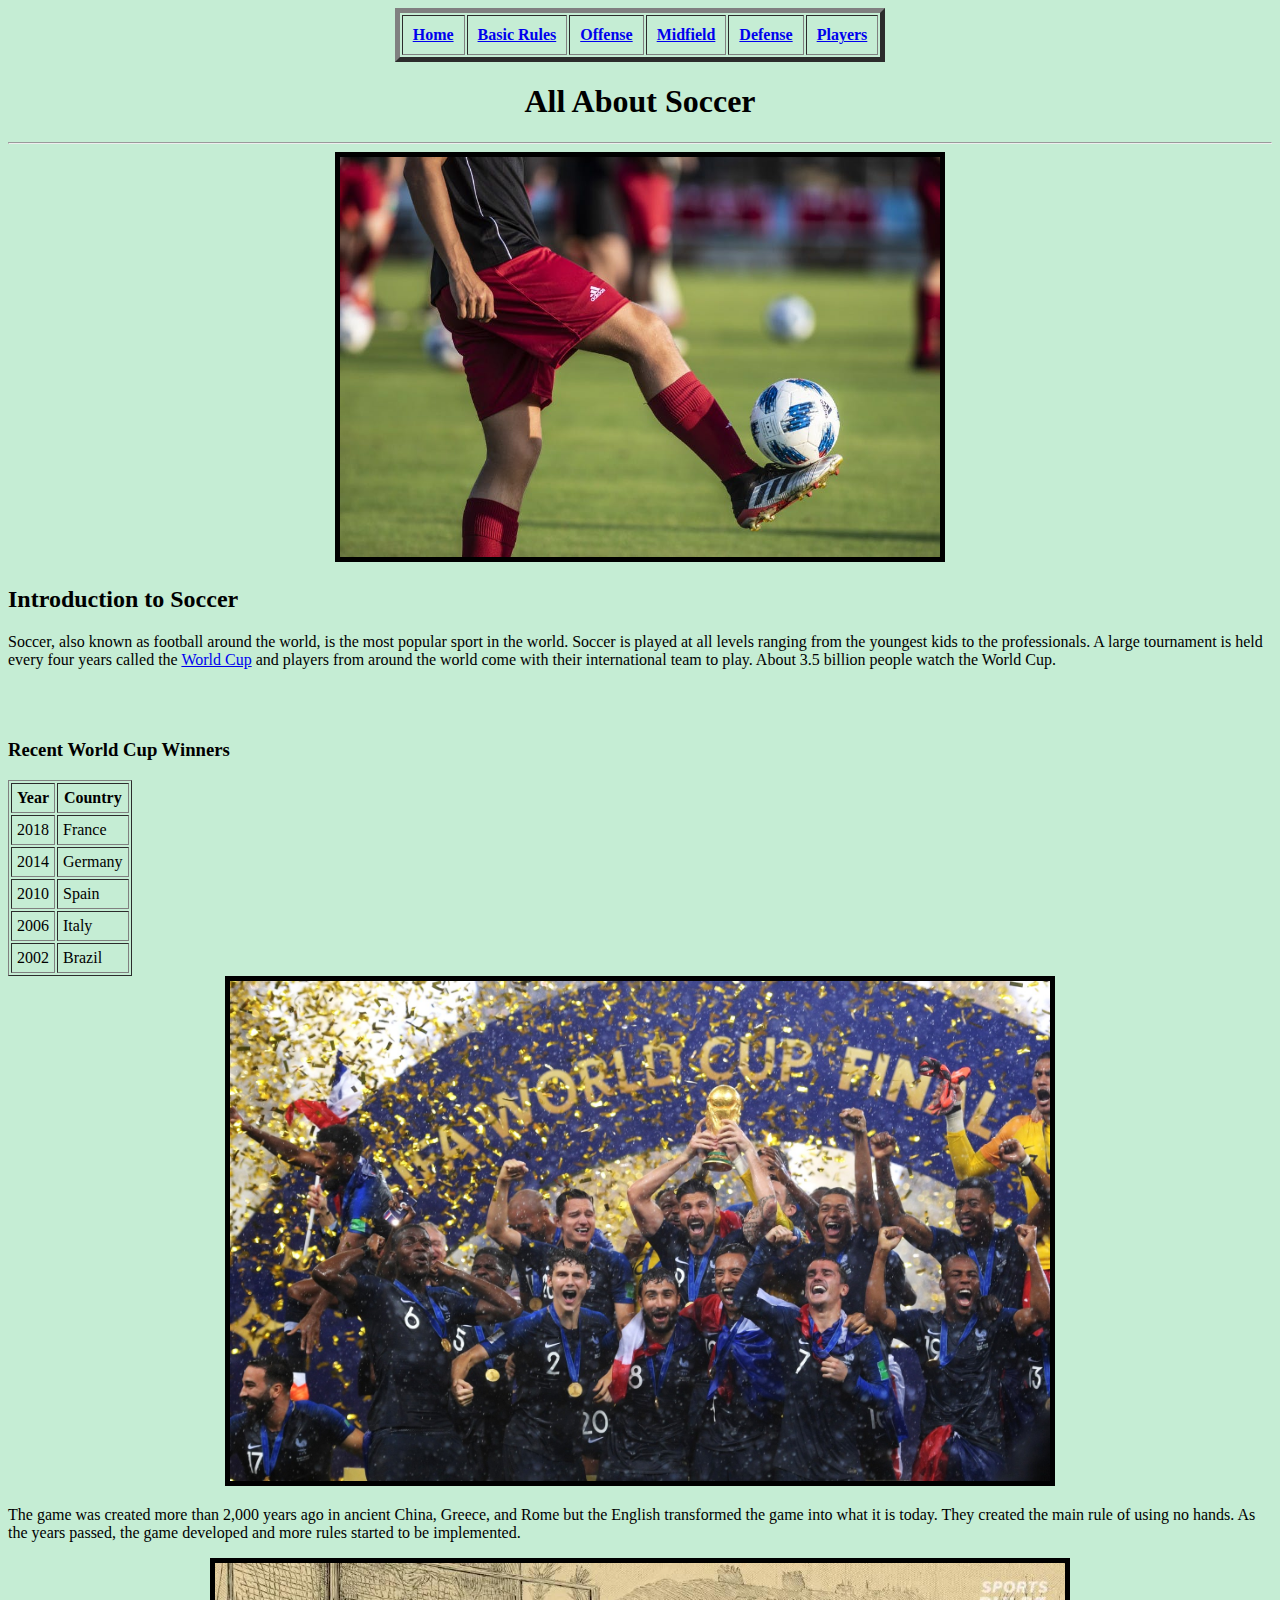
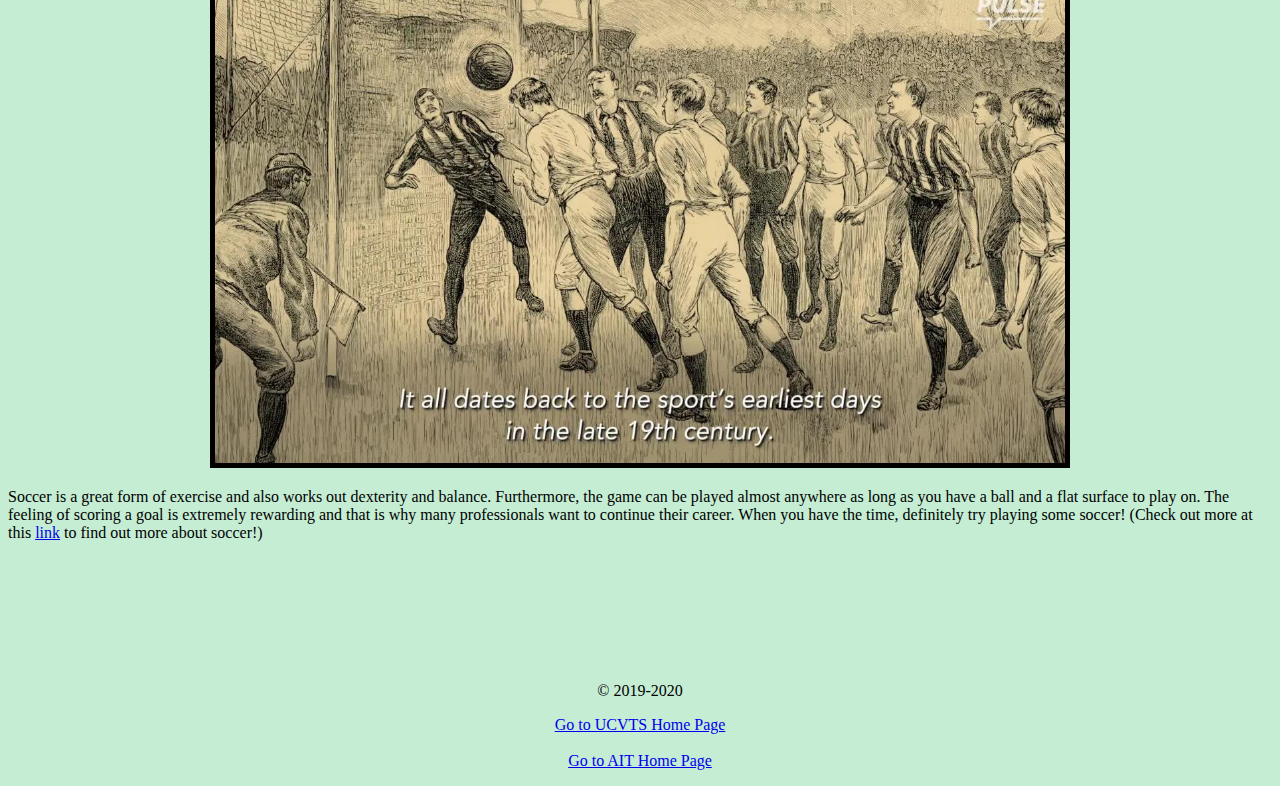
==== index.html @ c09c8e6d "final commit" ====
<!DOCTYPE html>

<html>
	<head>
			<meta charset="utf-8">
			<meta name="viewport" content="width=device-width, intitial-scale=1">

		<title>All About Soccer!</title>

	</head>

	<body style=background-color:#C5EDD4 >
		<div class="topnav">
	<center><table border=5 cellpadding=10>
		<tr>
  		<th><a class="active" href="#home">Home</a></th>
  		<th><a href="Basic_Rules.html">Basic Rules</a></th>
	  	<th><a href="Offense.html">Offense</a></th>
  		<th><a href="Midfield.html">Midfield</a></th>
			<th><a href="Defense.html">Defense</a></th>
			<th><a href="Players.html">Players</a></th>
		</tr>
	</table></center>
</div>
		<center> <h1>All About Soccer</h1> </center>

		<hr>
		<center> <img src="Images/HomepagePicture.sized-1000x1000.jpg" alt="Home Soccer" height="400" width="600" border=5> </center>
		<h2> Introduction to Soccer</h1>
		<p>
			Soccer, also known as football around the world, is the most popular sport in the world. Soccer is played at all levels ranging from the youngest kids to the professionals. A large tournament is held every four years called the <a href="https://en.wikipedia.org/wiki/FIFA_World_Cup">World Cup</a> and players from around the world come with their international team to play. About 3.5 billion people watch the World Cup.
		</p>
		<br></br>
		<h3>Recent World Cup Winners</h3>
		<table border="1" cellpadding="5">
			<tr>
						<th>Year</th>
						<th>Country</th>
				</tr>
				<tr>
					<td>2018</td>
					<td>France</td>
				</tr>
				<tr>
					<td>2014</td>
					<td>Germany</td>
				</tr>
				<tr>
					<td>2010</td>
					<td>Spain</td>
				</tr>
				<tr>
					<td>2006</td>
					<td>Italy</td>
				</tr>
				<tr>
					<td>2002</td>
					<td>Brazil</td>
				</tr>
	</table>
			<center> <img src="Images/WorldCup.jpg" alt="World Cup" height="500" width="820" border=5> </center>
		<p>
			The game was created more than 2,000 years ago in ancient China, Greece, and Rome but the English transformed the game into what it is today. They created the main rule of using no hands. As the years passed, the game developed and more rules started to be implemented.

		</p>
		<center><img src="Images/History.jpg" alt="History Soccer" height="500"width="850" border="5"></center>
		<p>

Soccer is a great form of exercise and also works out dexterity and balance. Furthermore, the game can be played almost anywhere as long as you have a ball and a flat surface to play on. The feeling of scoring a goal is extremely rewarding and that is why many professionals want to continue their career. When you have the time, definitely try playing some soccer!
(Check out more at this <a href="https://en.wikipedia.org/wiki/Association_football">link</a> to find out more about soccer!)

		</p>
		<footer>
			<center>
		<br></br><br></br><br></br>
		<p>	© 2019-2020 </p>
		<p><a href="https://www.ucvts.tec.nj.us">Go to UCVTS Home Page</a><br></br><a href="https://www.ucvts.tec.nj.us/Page/471">Go to AIT Home Page</a></p>
	</center>
		</footer>

	</body>
</html>
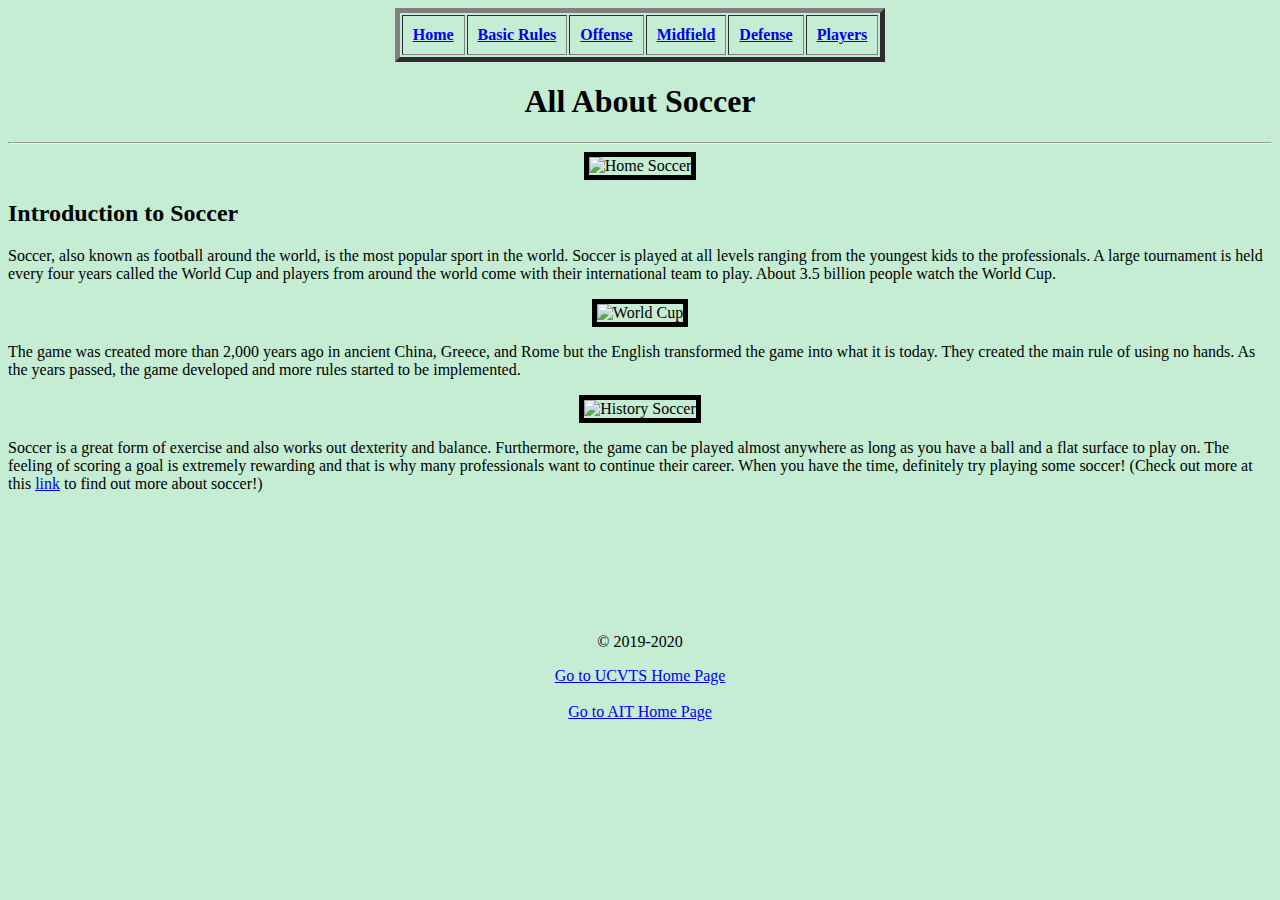
==== commit ebd02bf5: "first commit" ====
--- a/index.html
+++ b/index.html
@@ -4,12 +4,14 @@
 	<head>
 			<meta charset="utf-8">
 			<meta name="viewport" content="width=device-width, intitial-scale=1">
-
+			<link rel="stylesheet" href="style.css"/>
 		<title>All About Soccer!</title>
 
 	</head>
 
 	<body style=background-color:#C5EDD4 >
+
+		<div id="hero"></div>
 		<div class="topnav">
 	<center><table border=5 cellpadding=10>
 		<tr>
@@ -25,45 +27,17 @@
 		<center> <h1>All About Soccer</h1> </center>
 
 		<hr>
-		<center> <img src="Images/HomepagePicture.sized-1000x1000.jpg" alt="Home Soccer" height="400" width="600" border=5> </center>
+		<center> <img src="https://snworksceo.imgix.net/ids/8eeb6021-262d-4a4f-a2c3-6d05767fe104.sized-1000x1000.jpg?w=1000" alt="Home Soccer" height="400" width="600" border=5> </center>
 		<h2> Introduction to Soccer</h1>
 		<p>
-			Soccer, also known as football around the world, is the most popular sport in the world. Soccer is played at all levels ranging from the youngest kids to the professionals. A large tournament is held every four years called the <a href="https://en.wikipedia.org/wiki/FIFA_World_Cup">World Cup</a> and players from around the world come with their international team to play. About 3.5 billion people watch the World Cup.
+			Soccer, also known as football around the world, is the most popular sport in the world. Soccer is played at all levels ranging from the youngest kids to the professionals. A large tournament is held every four years called the World Cup and players from around the world come with their international team to play. About 3.5 billion people watch the World Cup.
 		</p>
-		<br></br>
-		<h3>Recent World Cup Winners</h3>
-		<table border="1" cellpadding="5">
-			<tr>
-						<th>Year</th>
-						<th>Country</th>
-				</tr>
-				<tr>
-					<td>2018</td>
-					<td>France</td>
-				</tr>
-				<tr>
-					<td>2014</td>
-					<td>Germany</td>
-				</tr>
-				<tr>
-					<td>2010</td>
-					<td>Spain</td>
-				</tr>
-				<tr>
-					<td>2006</td>
-					<td>Italy</td>
-				</tr>
-				<tr>
-					<td>2002</td>
-					<td>Brazil</td>
-				</tr>
-	</table>
-			<center> <img src="Images/WorldCup.jpg" alt="World Cup" height="500" width="820" border=5> </center>
+			<center> <img src="https://upload.wikimedia.org/wikipedia/commons/e/e5/France_champion_of_the_Football_World_Cup_Russia_2018.jpg" alt="World Cup" height="500" width="820" border=5> </center>
 		<p>
 			The game was created more than 2,000 years ago in ancient China, Greece, and Rome but the English transformed the game into what it is today. They created the main rule of using no hands. As the years passed, the game developed and more rules started to be implemented.
 
 		</p>
-		<center><img src="Images/History.jpg" alt="History Soccer" height="500"width="850" border="5"></center>
+		<center><img src="https://media.gannett-cdn.com/29906170001/29906170001_5797247396001_5797239734001-vs.jpg" alt="History Soccer" height="500"width="850" border="5"></center>
 		<p>
 
 Soccer is a great form of exercise and also works out dexterity and balance. Furthermore, the game can be played almost anywhere as long as you have a ball and a flat surface to play on. The feeling of scoring a goal is extremely rewarding and that is why many professionals want to continue their career. When you have the time, definitely try playing some soccer!
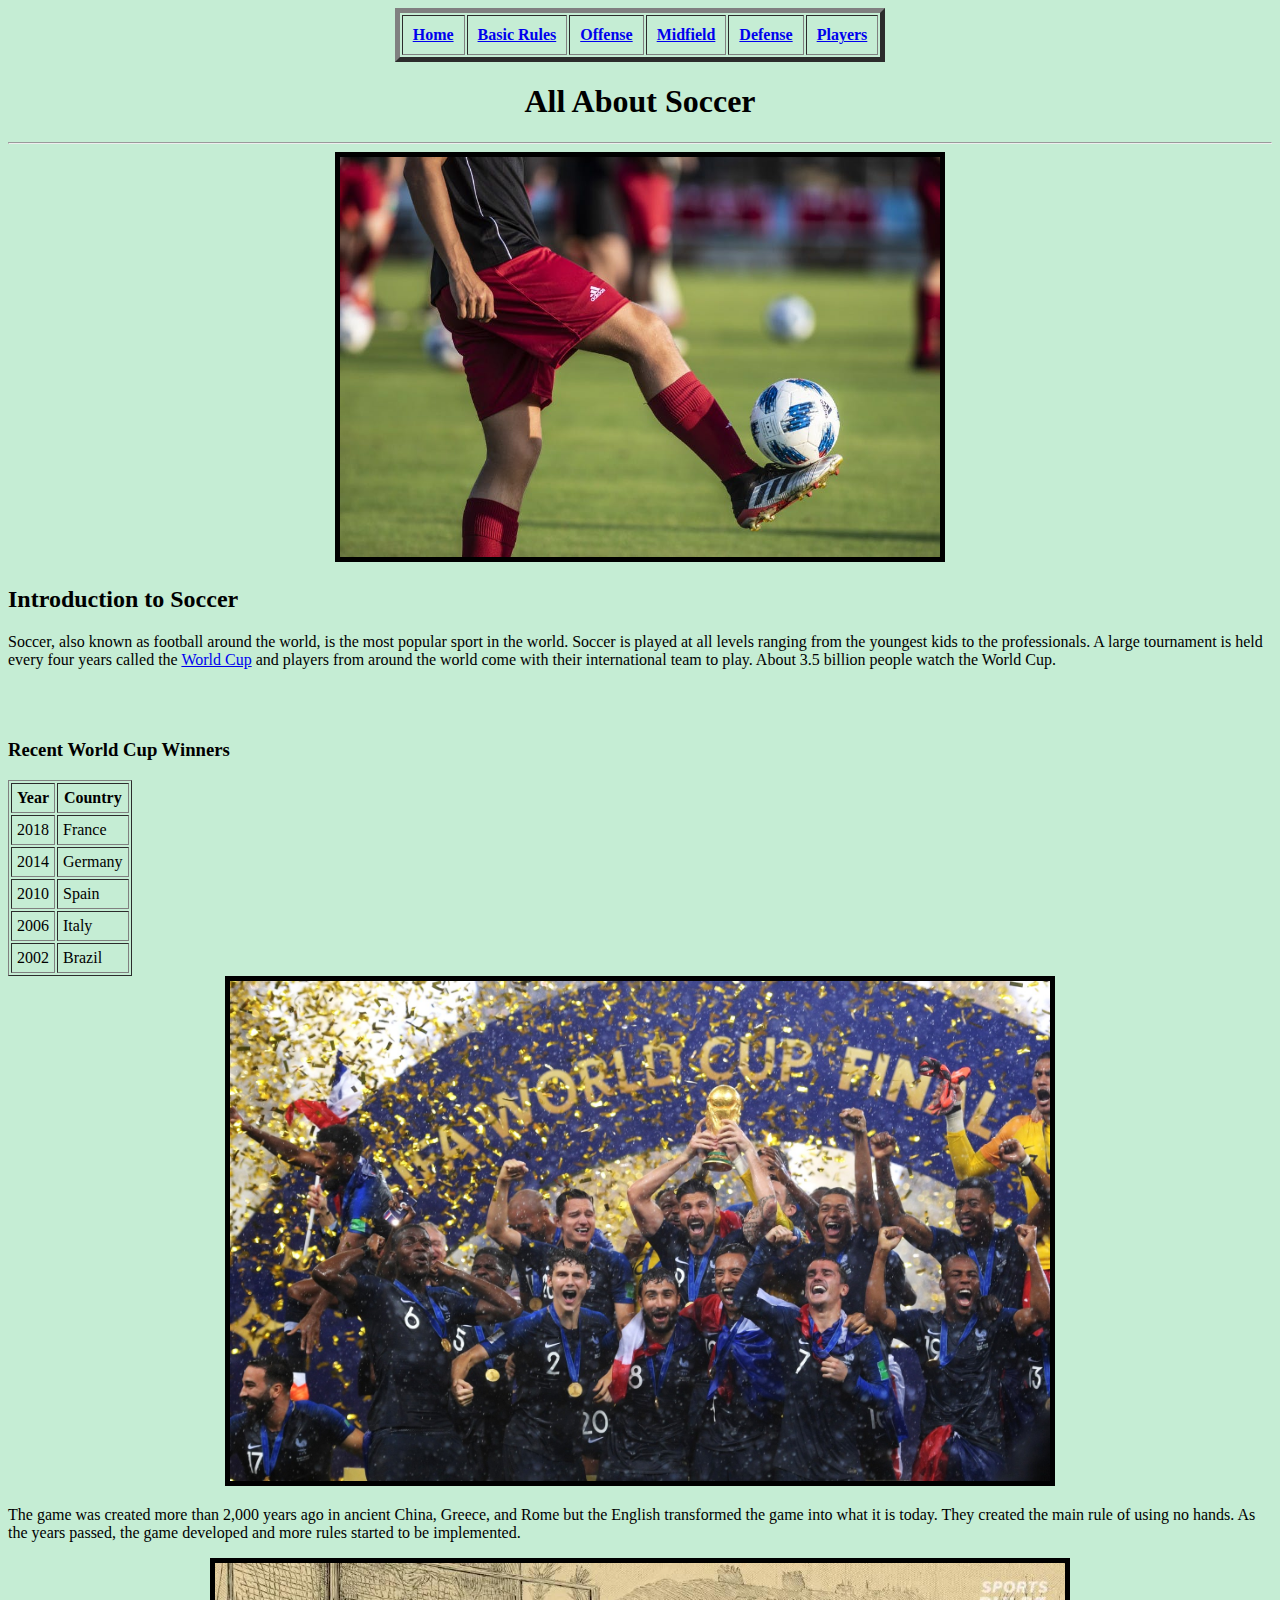
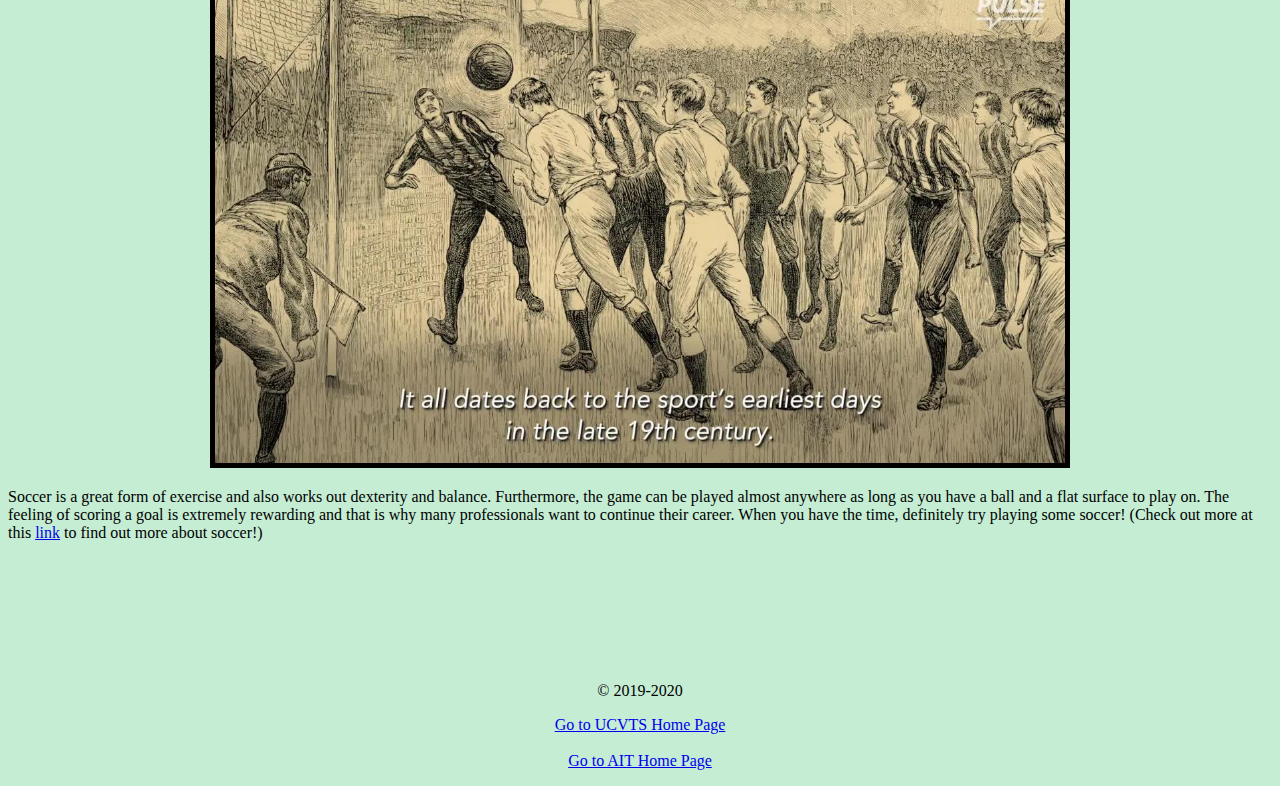
==== commit c25149ea: "Merge branch 'master' of github.com:rtakenaga/pset-1a" ====
--- a/index.html
+++ b/index.html
@@ -27,17 +27,45 @@
 		<center> <h1>All About Soccer</h1> </center>
 
 		<hr>
-		<center> <img src="https://snworksceo.imgix.net/ids/8eeb6021-262d-4a4f-a2c3-6d05767fe104.sized-1000x1000.jpg?w=1000" alt="Home Soccer" height="400" width="600" border=5> </center>
+		<center> <img src="Images/HomepagePicture.sized-1000x1000.jpg" alt="Home Soccer" height="400" width="600" border=5> </center>
 		<h2> Introduction to Soccer</h1>
 		<p>
-			Soccer, also known as football around the world, is the most popular sport in the world. Soccer is played at all levels ranging from the youngest kids to the professionals. A large tournament is held every four years called the World Cup and players from around the world come with their international team to play. About 3.5 billion people watch the World Cup.
+			Soccer, also known as football around the world, is the most popular sport in the world. Soccer is played at all levels ranging from the youngest kids to the professionals. A large tournament is held every four years called the <a href="https://en.wikipedia.org/wiki/FIFA_World_Cup">World Cup</a> and players from around the world come with their international team to play. About 3.5 billion people watch the World Cup.
 		</p>
-			<center> <img src="https://upload.wikimedia.org/wikipedia/commons/e/e5/France_champion_of_the_Football_World_Cup_Russia_2018.jpg" alt="World Cup" height="500" width="820" border=5> </center>
+		<br></br>
+		<h3>Recent World Cup Winners</h3>
+		<table border="1" cellpadding="5">
+			<tr>
+						<th>Year</th>
+						<th>Country</th>
+				</tr>
+				<tr>
+					<td>2018</td>
+					<td>France</td>
+				</tr>
+				<tr>
+					<td>2014</td>
+					<td>Germany</td>
+				</tr>
+				<tr>
+					<td>2010</td>
+					<td>Spain</td>
+				</tr>
+				<tr>
+					<td>2006</td>
+					<td>Italy</td>
+				</tr>
+				<tr>
+					<td>2002</td>
+					<td>Brazil</td>
+				</tr>
+	</table>
+			<center> <img src="Images/WorldCup.jpg" alt="World Cup" height="500" width="820" border=5> </center>
 		<p>
 			The game was created more than 2,000 years ago in ancient China, Greece, and Rome but the English transformed the game into what it is today. They created the main rule of using no hands. As the years passed, the game developed and more rules started to be implemented.
 
 		</p>
-		<center><img src="https://media.gannett-cdn.com/29906170001/29906170001_5797247396001_5797239734001-vs.jpg" alt="History Soccer" height="500"width="850" border="5"></center>
+		<center><img src="Images/History.jpg" alt="History Soccer" height="500"width="850" border="5"></center>
 		<p>
 
 Soccer is a great form of exercise and also works out dexterity and balance. Furthermore, the game can be played almost anywhere as long as you have a ball and a flat surface to play on. The feeling of scoring a goal is extremely rewarding and that is why many professionals want to continue their career. When you have the time, definitely try playing some soccer!
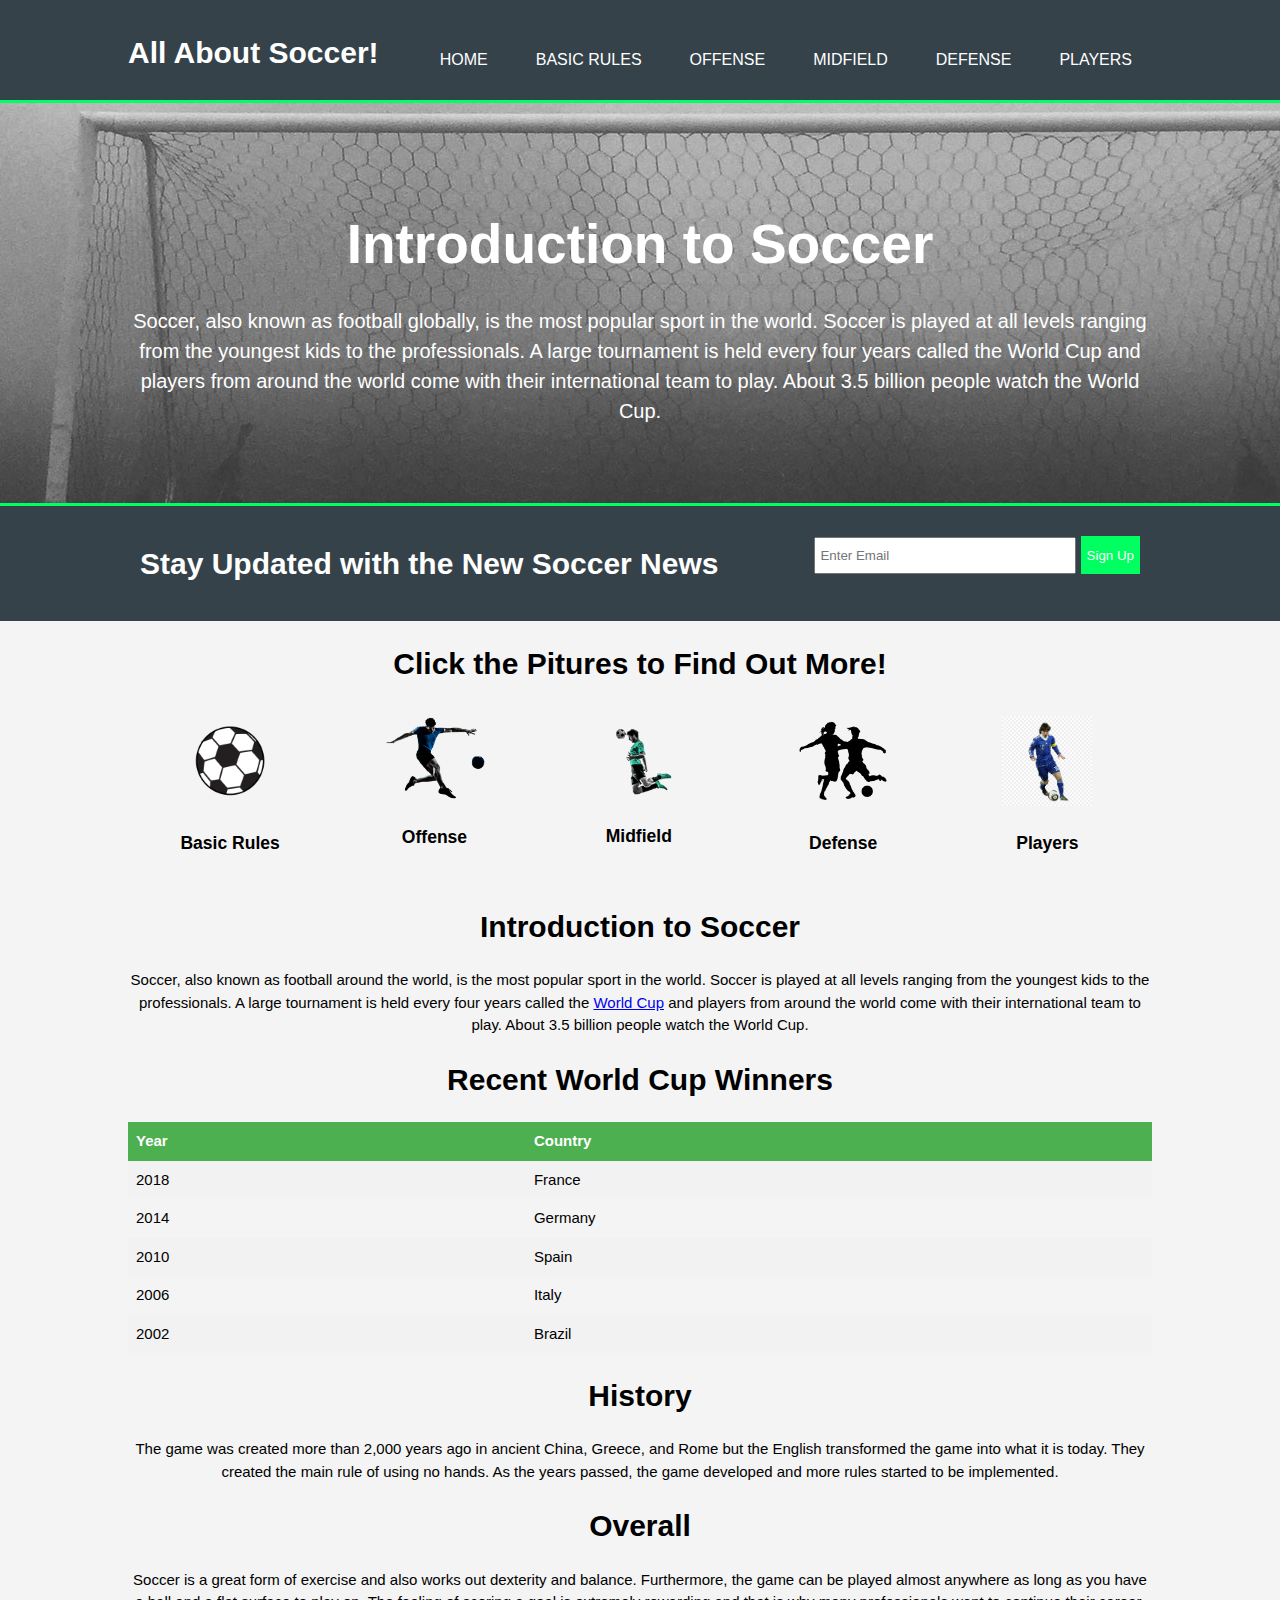
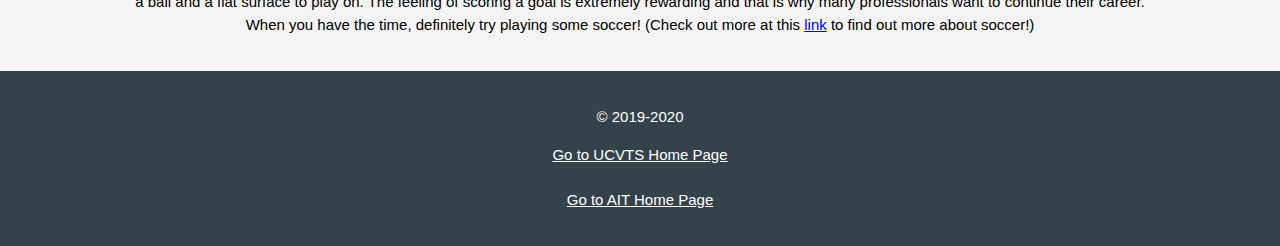
==== commit 938642b0: "redid all the pages" ====
--- a/index.html
+++ b/index.html
@@ -1,84 +1,138 @@
 <!DOCTYPE html>
+<html>
+  <head>
+    <meta charset="utf-8">
+    <meta name="viewport" content="width=device-width">
+    <title> All About Soccer! | Welcome</title>
+    <link rel="stylesheet" href="Images\Styles.css">
+  </head>
 
-<html>
-	<head>
-			<meta charset="utf-8">
-			<meta name="viewport" content="width=device-width, intitial-scale=1">
-			<link rel="stylesheet" href="style.css"/>
-		<title>All About Soccer!</title>
+  <body>
+    <header>
+      <div class="container">
+          <div id="Home">
+            <h1>All About Soccer!</h1>
+          </div>
+      <nav>
+        <ul>
+            <li><a href="index.html">Home</a></li>
+            <li><a href="Basic_Rules.html">Basic Rules</a></li>
+            <li><a href="Offense.html">Offense</a></li>
+            <li><a href="Midfield.html">Midfield</a></li>
+            <li><a href="Defense.html">Defense</a></li>
+            <li><a href="Players.html">Players</a></li>
 
-	</head>
+        </ul>
+      </nav>
+      </div>
+    </header>
 
-	<body style=background-color:#C5EDD4 >
 
-		<div id="hero"></div>
-		<div class="topnav">
-	<center><table border=5 cellpadding=10>
-		<tr>
-  		<th><a class="active" href="#home">Home</a></th>
-  		<th><a href="Basic_Rules.html">Basic Rules</a></th>
-	  	<th><a href="Offense.html">Offense</a></th>
-  		<th><a href="Midfield.html">Midfield</a></th>
-			<th><a href="Defense.html">Defense</a></th>
-			<th><a href="Players.html">Players</a></th>
-		</tr>
-	</table></center>
-</div>
-		<center> <h1>All About Soccer</h1> </center>
 
-		<hr>
-		<center> <img src="Images/HomepagePicture.sized-1000x1000.jpg" alt="Home Soccer" height="400" width="600" border=5> </center>
-		<h2> Introduction to Soccer</h1>
-		<p>
-			Soccer, also known as football around the world, is the most popular sport in the world. Soccer is played at all levels ranging from the youngest kids to the professionals. A large tournament is held every four years called the <a href="https://en.wikipedia.org/wiki/FIFA_World_Cup">World Cup</a> and players from around the world come with their international team to play. About 3.5 billion people watch the World Cup.
-		</p>
-		<br></br>
-		<h3>Recent World Cup Winners</h3>
-		<table border="1" cellpadding="5">
-			<tr>
-						<th>Year</th>
-						<th>Country</th>
-				</tr>
-				<tr>
-					<td>2018</td>
-					<td>France</td>
-				</tr>
-				<tr>
-					<td>2014</td>
-					<td>Germany</td>
-				</tr>
-				<tr>
-					<td>2010</td>
-					<td>Spain</td>
-				</tr>
-				<tr>
-					<td>2006</td>
-					<td>Italy</td>
-				</tr>
-				<tr>
-					<td>2002</td>
-					<td>Brazil</td>
-				</tr>
-	</table>
-			<center> <img src="Images/WorldCup.jpg" alt="World Cup" height="500" width="820" border=5> </center>
-		<p>
-			The game was created more than 2,000 years ago in ancient China, Greece, and Rome but the English transformed the game into what it is today. They created the main rule of using no hands. As the years passed, the game developed and more rules started to be implemented.
+    <section id="showcase">
+      <div class="container">
+        <h1>Introduction to Soccer</h1>
+        <p>
+          Soccer, also known as football globally, is the most popular sport in the world. Soccer is played at all levels ranging from the youngest kids to the professionals.
+          A large tournament is held every four years called the World Cup and players from around the world come with their international team to play. About 3.5 billion people watch the World Cup.
 
-		</p>
-		<center><img src="Images/History.jpg" alt="History Soccer" height="500"width="850" border="5"></center>
-		<p>
+        </p>
+      </div>
+    </section>
 
+
+<!-- Search Bar-->
+    <section id="search">
+      <div class="container">
+        <h1>Stay Updated with the New Soccer News</h1>
+        <form>
+          <input type="email" placeholder="Enter Email">
+          <button type="submit" class="button1">Sign Up</button>
+        </form>
+      </div>
+    </section>
+
+<!-- Boxes-->
+  <div id="boxes_title">
+    <h1>Click the Pitures to Find Out More!</h1>
+  <div>
+    <section id=boxes>
+      <div class="container">
+        <div class="box">
+          <a href="Basic_Rules.html"><img src="./Images/Basic_Rules.png"></a>
+          <h3>Basic Rules</h3>
+        </div>
+        <div class="box">
+        <div id="Offense">
+          <a href="Basic_Rules.html"><img src="./Images/Soccer.png"></a>
+          <h3>Offense</h3>
+        </div>
+        </div>
+        <div class="box">
+        <div id="Midfield">
+          <a href="Midfield.html"><img src="./Images/Midfield_Pic.png"></a>
+          <h3>Midfield</h3>
+        </div>
+        </div>
+        <div class="box">
+          <a href="Defense.html"><img src="./Images/Defense.png" ></a>
+          <h3>Defense</h3>
+        </div>
+        <div class="box">
+          <a href="Players.html"><img src="./Images/Players.jpg"></a>
+          <h3>Players</h3>
+        </div>
+      </div>
+    </section>
+
+
+<!-- Content -->
+
+<div class="container">
+  <h1> Introduction to Soccer</h1>
+  <p>
+    Soccer, also known as football around the world, is the most popular sport in the world. Soccer is played at all levels ranging from the youngest kids to the professionals. A large tournament is held every four years called the <a href="https://en.wikipedia.org/wiki/FIFA_World_Cup">World Cup</a> and players from around the world come with their international team to play. About 3.5 billion people watch the World Cup.
+  </p>
+  <h1>Recent World Cup Winners</h1>
+  <table>
+    <tr>
+        <th>Year</th>
+        <th>Country</th>
+      </tr>
+      <tr>
+        <td>2018</td>
+        <td>France</td>
+      </tr>
+      <tr>
+        <td>2014</td>
+        <td>Germany</td>
+      </tr>
+      <tr>
+        <td>2010</td>
+        <td>Spain</td>
+      </tr>
+      <tr>
+        <td>2006</td>
+        <td>Italy</td>
+      </tr>
+      <tr>
+        <td>2002</td>
+        <td>Brazil</td>
+      </tr>
+    </table>
+    <h1>History</h1>
+    <p>
+      The game was created more than 2,000 years ago in ancient China, Greece, and Rome but the English transformed the game into what it is today. They created the main rule of using no hands. As the years passed, the game developed and more rules started to be implemented.
+    </p>
+    <h1>Overall</h1>
+    <p>
 Soccer is a great form of exercise and also works out dexterity and balance. Furthermore, the game can be played almost anywhere as long as you have a ball and a flat surface to play on. The feeling of scoring a goal is extremely rewarding and that is why many professionals want to continue their career. When you have the time, definitely try playing some soccer!
 (Check out more at this <a href="https://en.wikipedia.org/wiki/Association_football">link</a> to find out more about soccer!)
-
 		</p>
-		<footer>
-			<center>
-		<br></br><br></br><br></br>
+</div>
+    <footer>
 		<p>	© 2019-2020 </p>
 		<p><a href="https://www.ucvts.tec.nj.us">Go to UCVTS Home Page</a><br></br><a href="https://www.ucvts.tec.nj.us/Page/471">Go to AIT Home Page</a></p>
-	</center>
 		</footer>
-
-	</body>
+  </body>
 </html>
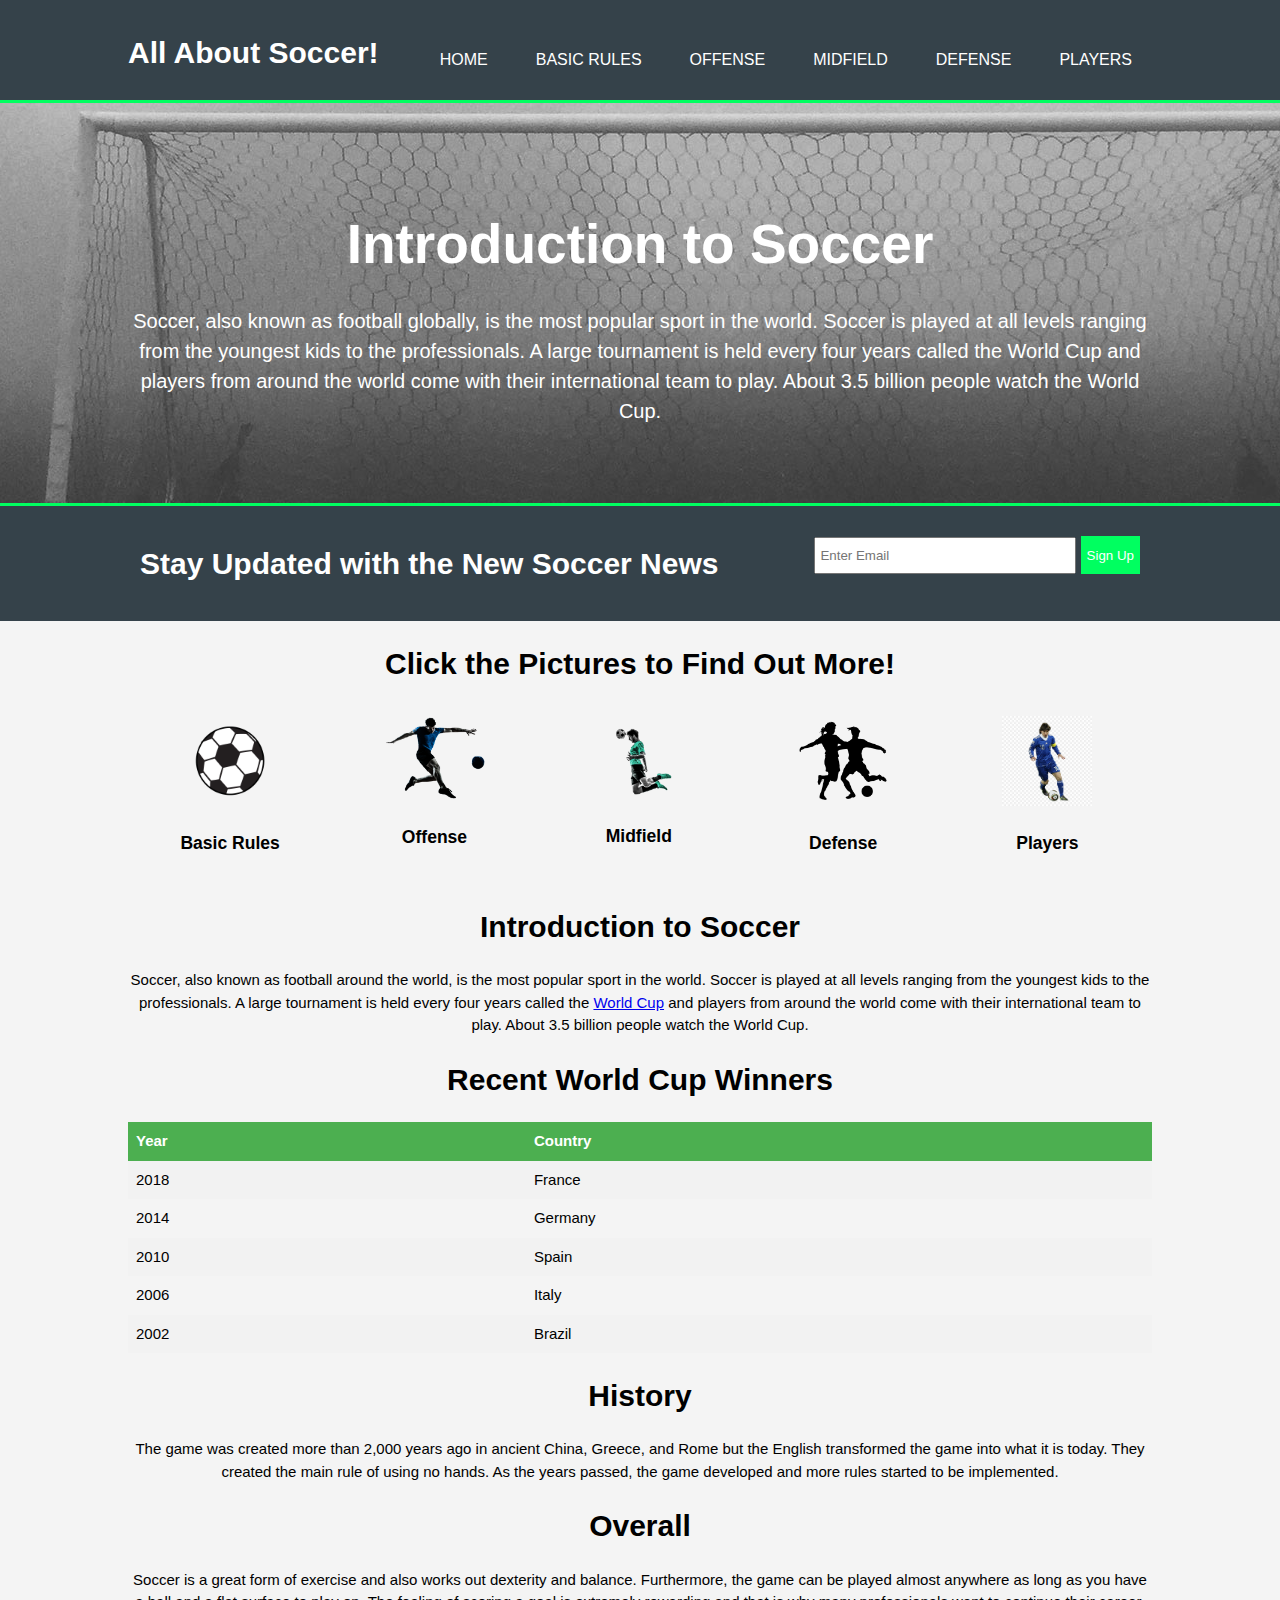
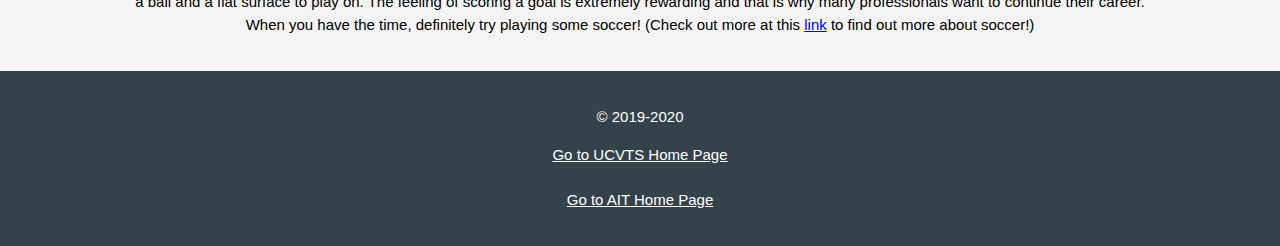
==== commit 282b9104: "last few commits" ====
--- a/index.html
+++ b/index.html
@@ -54,7 +54,7 @@
 
 <!-- Boxes-->
   <div id="boxes_title">
-    <h1>Click the Pitures to Find Out More!</h1>
+    <h1>Click the Pictures to Find Out More!</h1>
   <div>
     <section id=boxes>
       <div class="container">
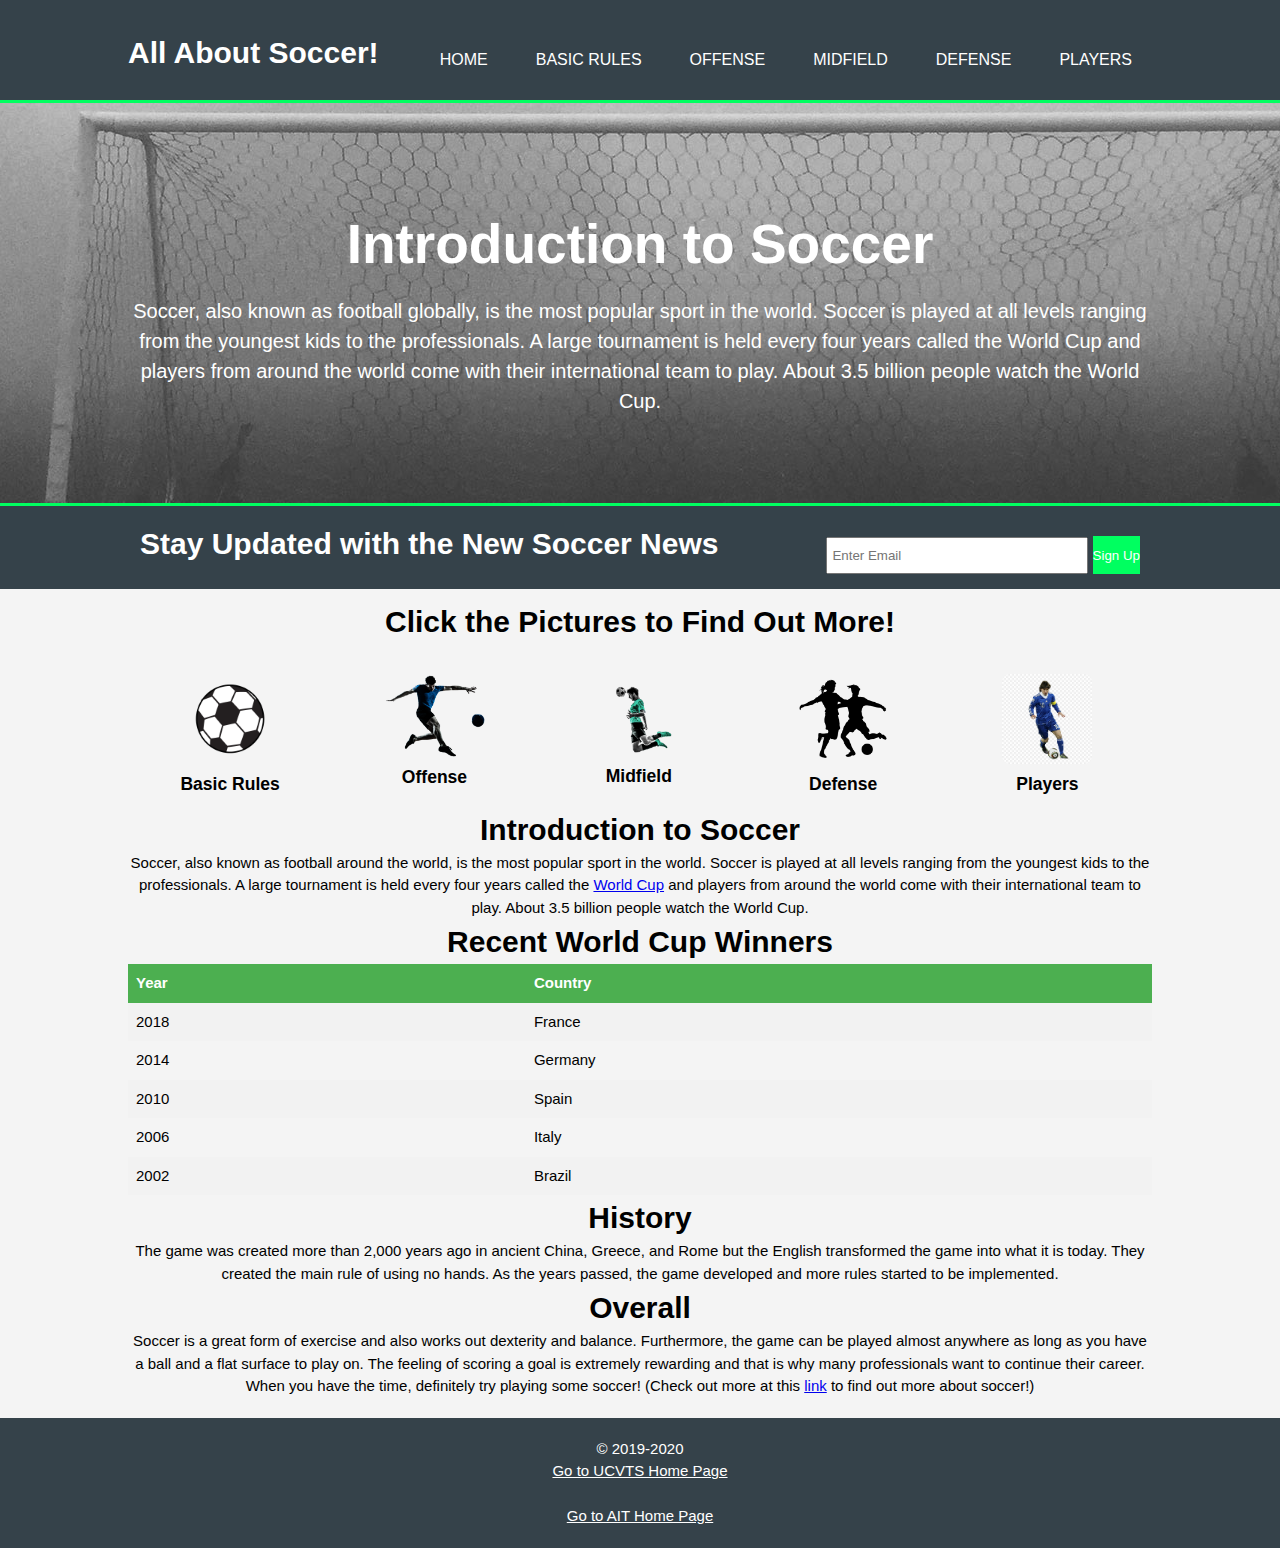
==== commit 7218d74f: "commit" ====
--- a/index.html
+++ b/index.html
@@ -4,7 +4,7 @@
     <meta charset="utf-8">
     <meta name="viewport" content="width=device-width">
     <title> All About Soccer! | Welcome</title>
-    <link rel="stylesheet" href="Images\Styles.css">
+    <link rel="stylesheet" href="styles\Styles.css">
   </head>
 
   <body>
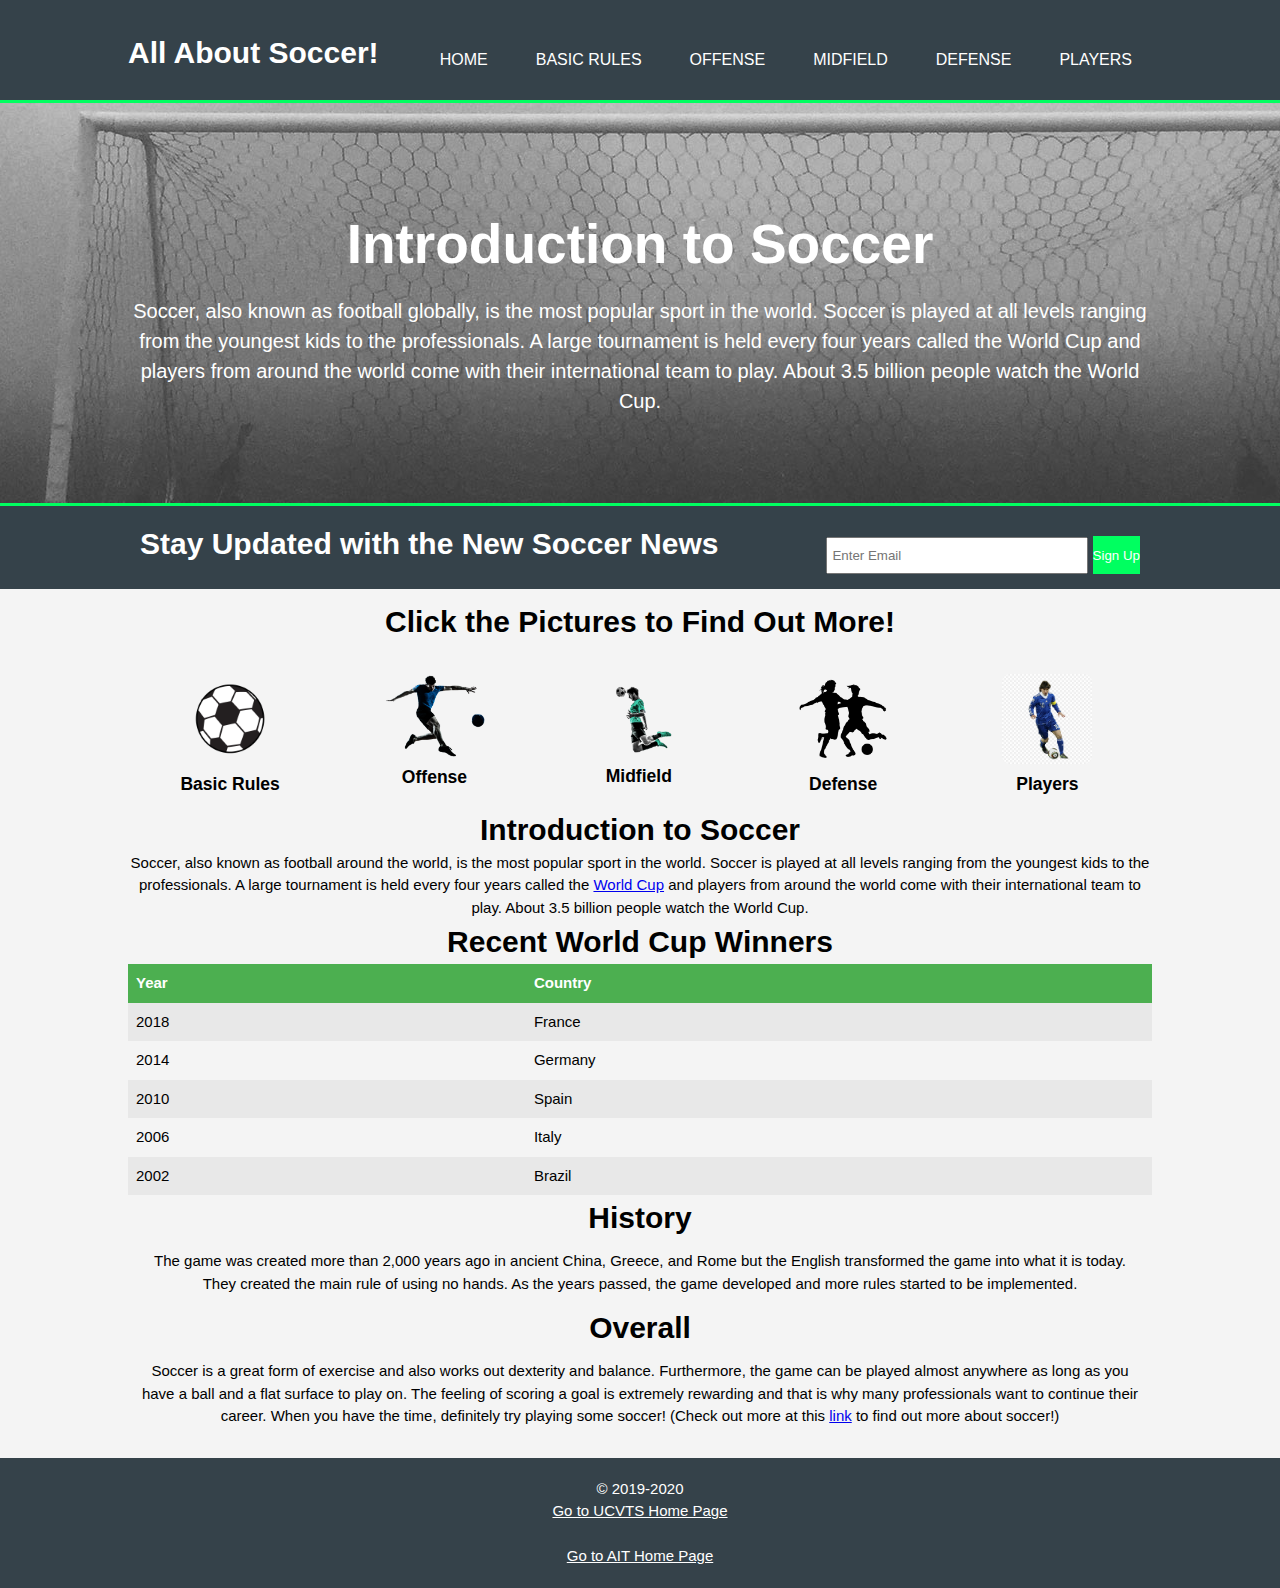
==== commit b81f6d41: "final commit" ====
--- a/index.html
+++ b/index.html
@@ -28,7 +28,7 @@
     </header>
 
 
-
+  <!--Showcase-->
     <section id="showcase">
       <div class="container">
         <h1>Introduction to Soccer</h1>
@@ -94,6 +94,7 @@
     Soccer, also known as football around the world, is the most popular sport in the world. Soccer is played at all levels ranging from the youngest kids to the professionals. A large tournament is held every four years called the <a href="https://en.wikipedia.org/wiki/FIFA_World_Cup">World Cup</a> and players from around the world come with their international team to play. About 3.5 billion people watch the World Cup.
   </p>
   <h1>Recent World Cup Winners</h1>
+
   <table>
     <tr>
         <th>Year</th>
@@ -121,6 +122,8 @@
       </tr>
     </table>
     <h1>History</h1>
+
+  <div id="text-padding">
     <p>
       The game was created more than 2,000 years ago in ancient China, Greece, and Rome but the English transformed the game into what it is today. They created the main rule of using no hands. As the years passed, the game developed and more rules started to be implemented.
     </p>
@@ -129,7 +132,10 @@
 Soccer is a great form of exercise and also works out dexterity and balance. Furthermore, the game can be played almost anywhere as long as you have a ball and a flat surface to play on. The feeling of scoring a goal is extremely rewarding and that is why many professionals want to continue their career. When you have the time, definitely try playing some soccer!
 (Check out more at this <a href="https://en.wikipedia.org/wiki/Association_football">link</a> to find out more about soccer!)
 		</p>
+  </div>
 </div>
+
+
     <footer>
 		<p>	© 2019-2020 </p>
 		<p><a href="https://www.ucvts.tec.nj.us">Go to UCVTS Home Page</a><br></br><a href="https://www.ucvts.tec.nj.us/Page/471">Go to AIT Home Page</a></p>
